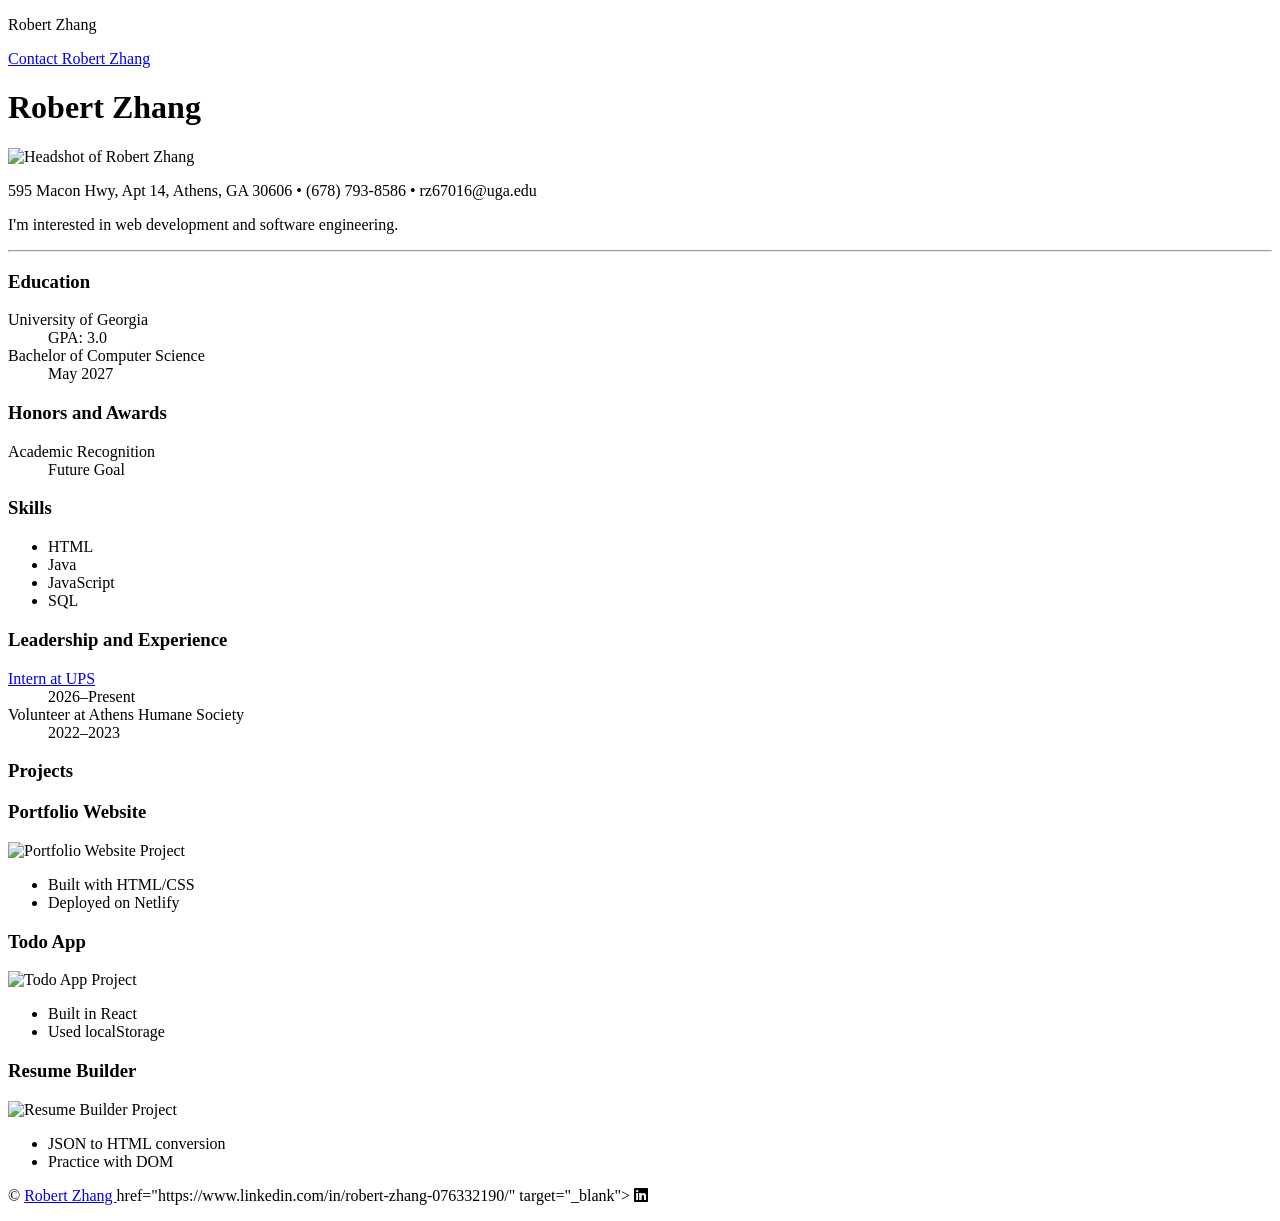
==== index.html @ aa0f2cf5 "Add files via upload" ====
<!DOCTYPE html>
<html lang="en">

<head>
    <meta charset="UTF-8">
    <meta name="viewport" content="width=device-width, initial-scale=1.0">

    <title>Robert Zhang</title>

    <link rel="stylesheet" href="css/style.css">
    <link rel="preconnect" href="https://fonts.googleapis.com">
    <link rel="preconnect" href="https://fonts.gstatic.com" crossorigin>
    <link href="https://fonts.googleapis.com/css2?family=Poppins:wght@400;600;700&display=swap" rel="stylesheet">
    <link rel="stylesheet"
        href="https://cdnjs.cloudflare.com/ajax/libs/font-awesome/6.5.1/css/all.min.css">
</head>

<body>

    <nav>
        <p>Robert Zhang</p>

        <p>
            <a href="contact.html">Contact Robert Zhang</a>
        </p>
    </nav>

    <header>

        <h1>Robert Zhang</h1>

        <img
            src="images/headshot.jpg"
            alt ="Headshot of Robert Zhang"
            width="150">

        <p class="address">
            595 Macon Hwy, Apt 14, Athens, GA 30606
            &bull;
            (678) 793-8586
            &bull;
            rz67016@uga.edu
        </p>

        <p class="tagline">
            I'm interested in web development and software engineering.
        </p>

    </header>

    <hr>

    <section>

        <h3>Education</h3>

        <dl>

            <dt>University of Georgia</dt>
            <dd>GPA: 3.0</dd>

            <dt>Bachelor of Computer Science</dt>
            <dd>May 2027</dd>

        </dl>

    </section>

    <section>

        <h3>Honors and Awards</h3>

        <dl>
            <dt>Academic Recognition</dt>
            <dd>Future Goal</dd>
        </dl>

    </section>

    <section>

        <h3>Skills</h3>

        <ul>
            <li>HTML</li>
            <li>Java</li>
            <li>JavaScript</li>
            <li>SQL</li>
        </ul>

    </section>

    <section>

        <h3>Leadership and Experience</h3>

        <dl>

            <dt>
                <a href="https://www.ups.com">
                    Intern at UPS
                </a>
            </dt>

            <dd>2026–Present</dd>


            <dt>
                Volunteer at Athens Humane Society
            </dt>

            <dd>2022–2023</dd>

        </dl>

    </section>


    <section>

        <h3>Projects</h3>

        <div class="three-col">

            <div class="card">

                <h3>Portfolio Website</h3>

                <img
                    src="images/proj_img1.jpg"
                    alt="Portfolio Website Project"
                    width="100">

                <ul>
                    <li>Built with HTML/CSS</li>
                    <li>Deployed on Netlify</li>
                </ul>

            </div>

            <div class="card">

                <h3>Todo App</h3>

                <img
                    src="images/proj_img2.jpg"
                    alt="Todo App Project"
                    width="100">

                <ul>
                    <li>Built in React</li>
                    <li>Used localStorage</li>
                </ul>

            </div>

            <div class="card">

                <h3>Resume Builder</h3>

                <img
                    src="images/proj_img3.jpg"
                    alt="Resume Builder Project"
                    width="100">

                <ul>
                    <li>JSON to HTML conversion</li>
                    <li>Practice with DOM</li>
                </ul>

            </div>

        </div>

    </section>


    <!-- Footer -->
    <footer>

        <p>
            &copy;

            <a href="contact.html">
                Robert Zhang
            </a>

            
                href="https://www.linkedin.com/in/robert-zhang-076332190/"
                target="_blank">

                <i class="fa-brands fa-linkedin"></i>

            </a>
        </p>

    </footer>

</body>

</html>
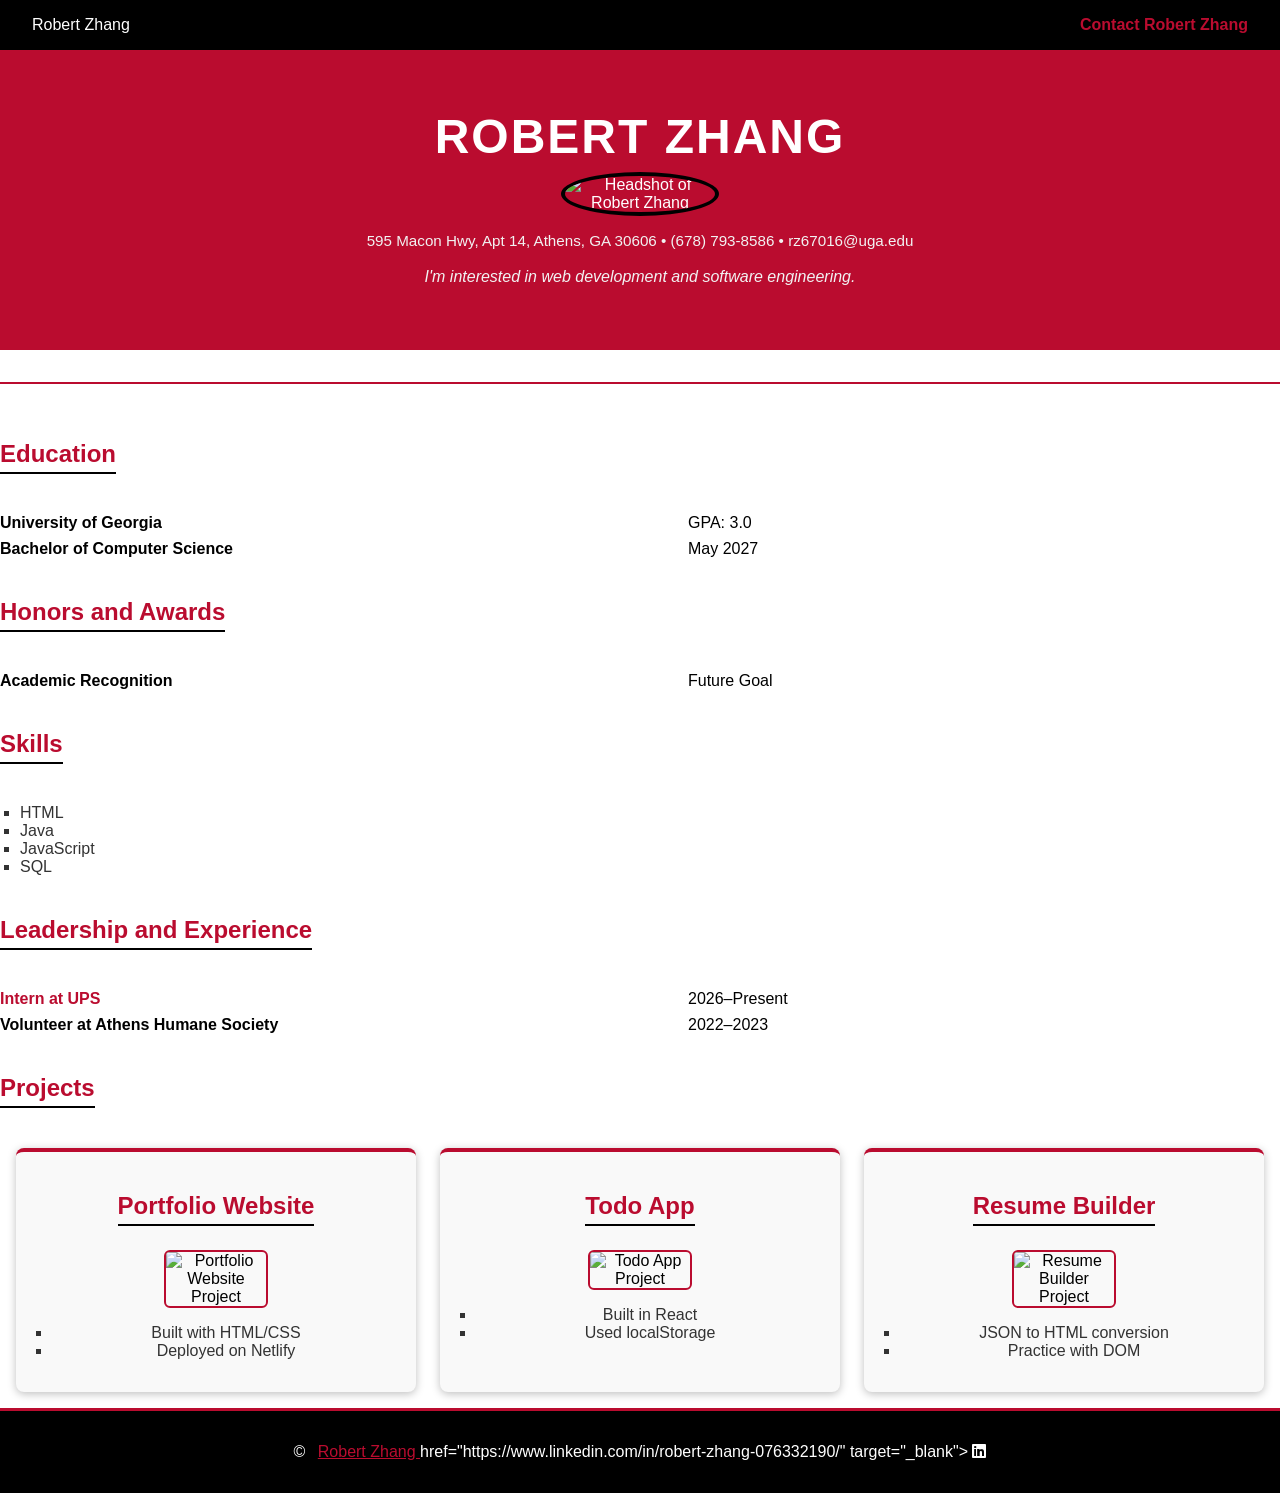
==== commit 608f1ec2: "Fix HTML structure and formatting issues" ====
--- a/index.html
+++ b/index.html
@@ -7,7 +7,7 @@
 
     <title>Robert Zhang</title>
 
-    <link rel="stylesheet" href="css/style.css">
+    <link rel="stylesheet" href="style.css">
     <link rel="preconnect" href="https://fonts.googleapis.com">
     <link rel="preconnect" href="https://fonts.gstatic.com" crossorigin>
     <link href="https://fonts.googleapis.com/css2?family=Poppins:wght@400;600;700&display=swap" rel="stylesheet">
@@ -198,4 +198,4 @@
 
 </body>
 
-</html>+</html>
--- a/style.css
+++ b/style.css
@@ -0,0 +1,197 @@
+body {
+    margin: 0;
+    font-family: 'Poppins', sans-serif;
+}
+
+/****************   Nav Section **********************/
+nav {
+    display: flex;
+    justify-content: space-between;
+    align-items: center;
+    background-color: #000000;
+    color: #ffffff;
+    padding: 1rem 2rem;
+    border-bottom: 3px solid #BA0C2F;
+}
+
+nav p {
+    margin: 0;
+}
+
+nav a {
+    color: #BA0C2F;
+    text-decoration: none;
+    font-weight: 600;
+}
+
+/***********************  Footer Section   **************************/
+footer {
+    display: flex;
+    justify-content: center;
+    align-items: center;
+    background-color: #000000;
+    color: #ffffff;
+    padding: 1rem;
+    border-top: 3px solid #BA0C2F;
+}
+
+footer a {
+    color: #BA0C2F;
+    margin-left: 0.5rem;
+}
+
+/*********** Splash Page ************************/
+header {
+    display: flex;
+    flex-direction: column;
+    align-items: center;
+    text-align: center;
+    padding: 3rem 1rem;
+    background-color: #BA0C2F;
+    color: #ffffff;
+}
+
+header h1 {
+    font-family: 'Poppins', sans-serif;
+    font-weight: 700;
+    font-size: 3rem;
+    color: #ffffff;
+    text-transform: uppercase;
+    letter-spacing: 2px;
+    margin: 0.5rem 0;
+}
+
+header img {
+    border-radius: 50%;
+    border: 4px solid #000000;
+}
+
+.address {
+    font-size: 0.95rem;
+    color: #f2f2f2;
+    margin-top: 1rem;
+}
+
+.tagline {
+    font-style: italic;
+    color: #f2f2f2;
+    margin-top: 0.25rem;
+}
+
+/************* Sections ********************/
+hr {
+    border: none;
+    border-top: 2px solid #BA0C2F;
+    margin: 2rem 0;
+}
+
+section h3 {
+    font-family: 'Poppins', sans-serif;
+    font-weight: 600;
+    color: #BA0C2F;
+    font-size: 1.5rem;
+    border-bottom: 2px solid #000000;
+    display: inline-block;
+    padding-bottom: 0.25rem;
+}
+
+section dl {
+    display: grid;
+    grid-template-columns: 1fr 1fr;
+    gap: 0.5rem 1rem;
+}
+
+section dt {
+    font-weight: 600;
+    color: #000000;
+}
+
+section ul {
+    list-style-type: square;
+    padding-left: 1.25rem;
+    color: #333333;
+}
+
+section a {
+    color: #BA0C2F;
+    text-decoration: none;
+}
+
+section a:hover {
+    color: #000000;
+    text-decoration: underline;
+}
+
+/**************   Projects   *****************/
+.three-col {
+    display: grid;
+    grid-template-columns: repeat(3, 1fr);
+    gap: 1.5rem;
+    padding: 1rem;
+}
+
+.card img {
+    width: 100%;
+    max-width: 100px;
+    display: block;
+    margin: 0 auto 0.75rem auto;
+    border-radius: 6px;
+    border: 2px solid #BA0C2F;
+}
+
+.card {
+    background-color: #f9f9f9;
+    border-radius: 8px;
+    box-shadow: 0 2px 8px rgba(0, 0, 0, 0.25);
+    border-top: 4px solid #BA0C2F;
+    padding: 1rem;
+    text-align: center;
+}
+
+/**************   Responsiveness   *****************/
+@media (max-width: 680px) {
+    nav {
+        flex-direction: column;
+        align-items: flex-start;
+        gap: 0.5rem;
+    }
+
+    .three-col {
+        grid-template-columns: 1fr;
+        justify-items: center;
+    }
+}
+
+/**************   Contact Page   *****************/
+.one-col {
+    display: flex;
+    flex-direction: column;
+    max-width: 400px;
+    margin: 2rem auto;
+    gap: 1rem;
+}
+
+input {
+    padding: 0.5rem;
+    border: 1px solid #000000;
+    border-radius: 4px;
+    font-family: inherit;
+}
+
+input:focus {
+    outline: none;
+    border-color: #BA0C2F;
+}
+
+textarea {
+    padding: 0.5rem;
+    border: 1px solid #000000;
+    border-radius: 4px;
+    font-family: inherit;
+    min-height: 100px;
+}
+
+textarea:focus {
+    outline: none;
+    border-color: #BA0C2F;
+}
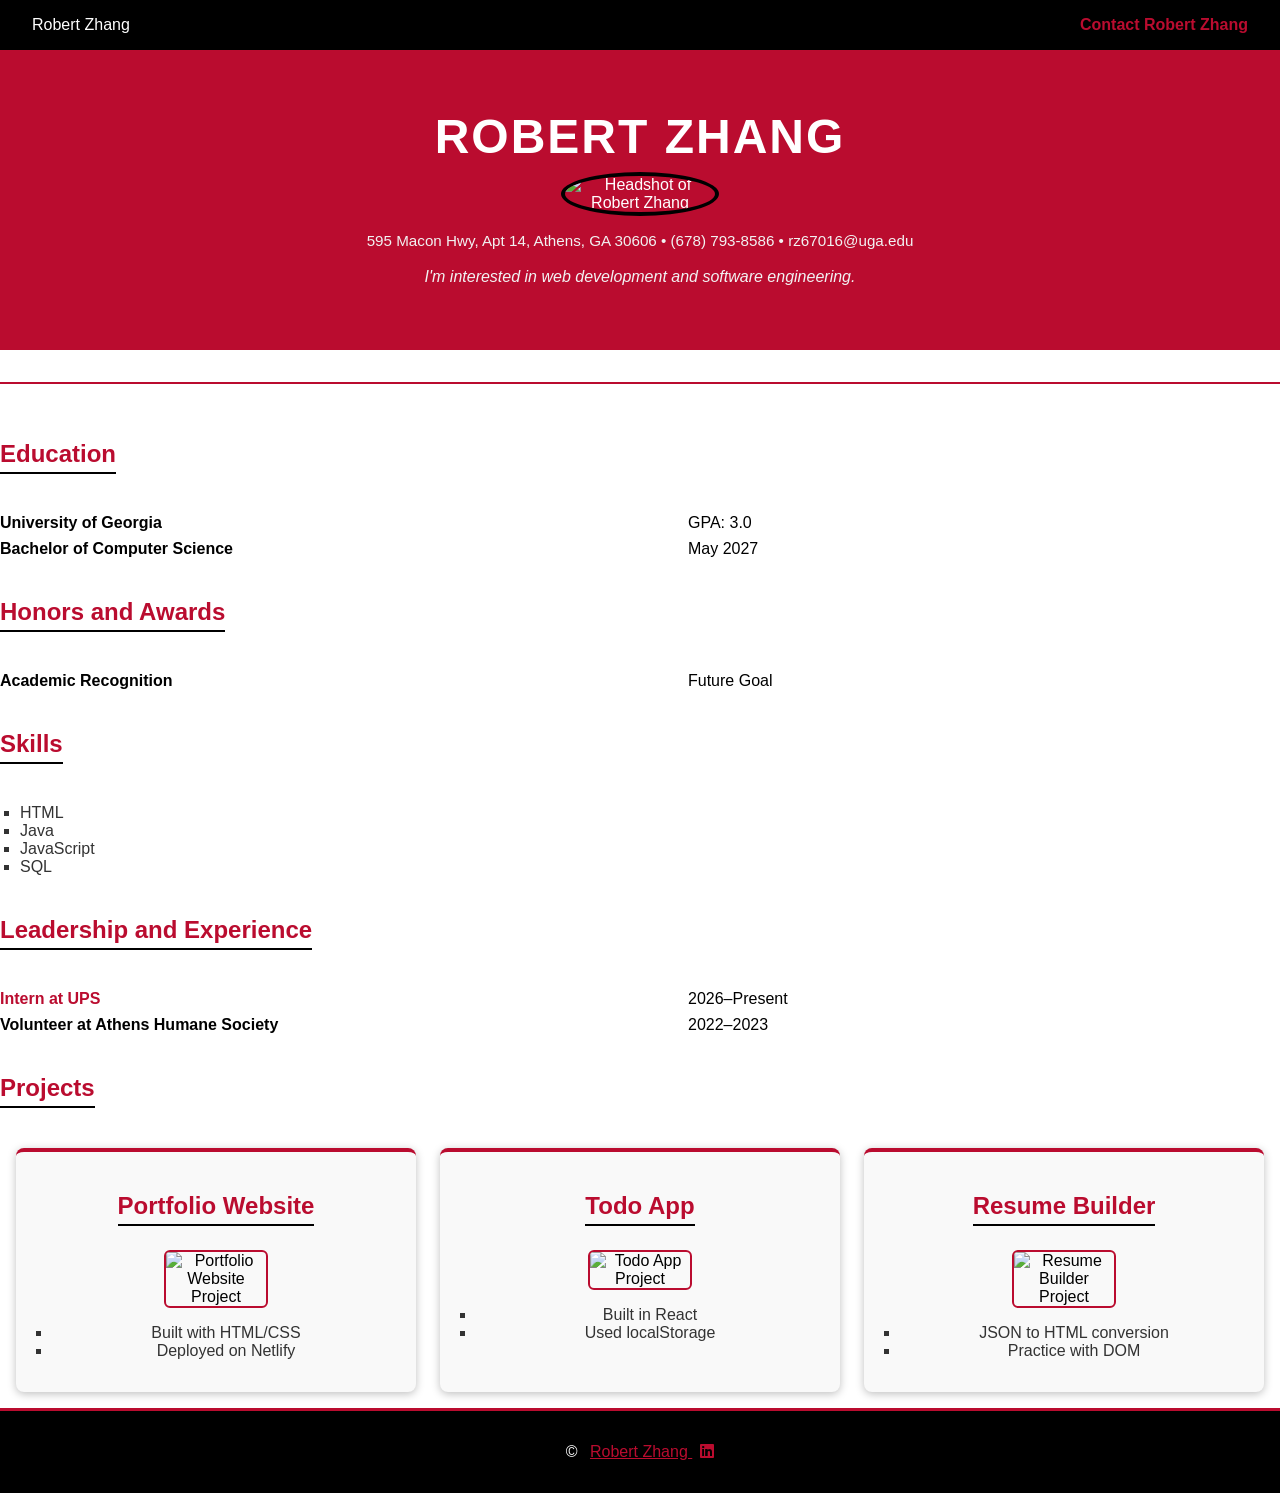
==== commit f7201eac: "Fix HTML structure and formatting issues" ====
--- a/index.html
+++ b/index.html
@@ -184,9 +184,8 @@
             <a href="contact.html">
                 Robert Zhang
             </a>
-
-            
-                href="https://www.linkedin.com/in/robert-zhang-076332190/"
+                            
+               <a href="https://www.linkedin.com/in/robert-zhang-076332190/"
                 target="_blank">
 
                 <i class="fa-brands fa-linkedin"></i>
